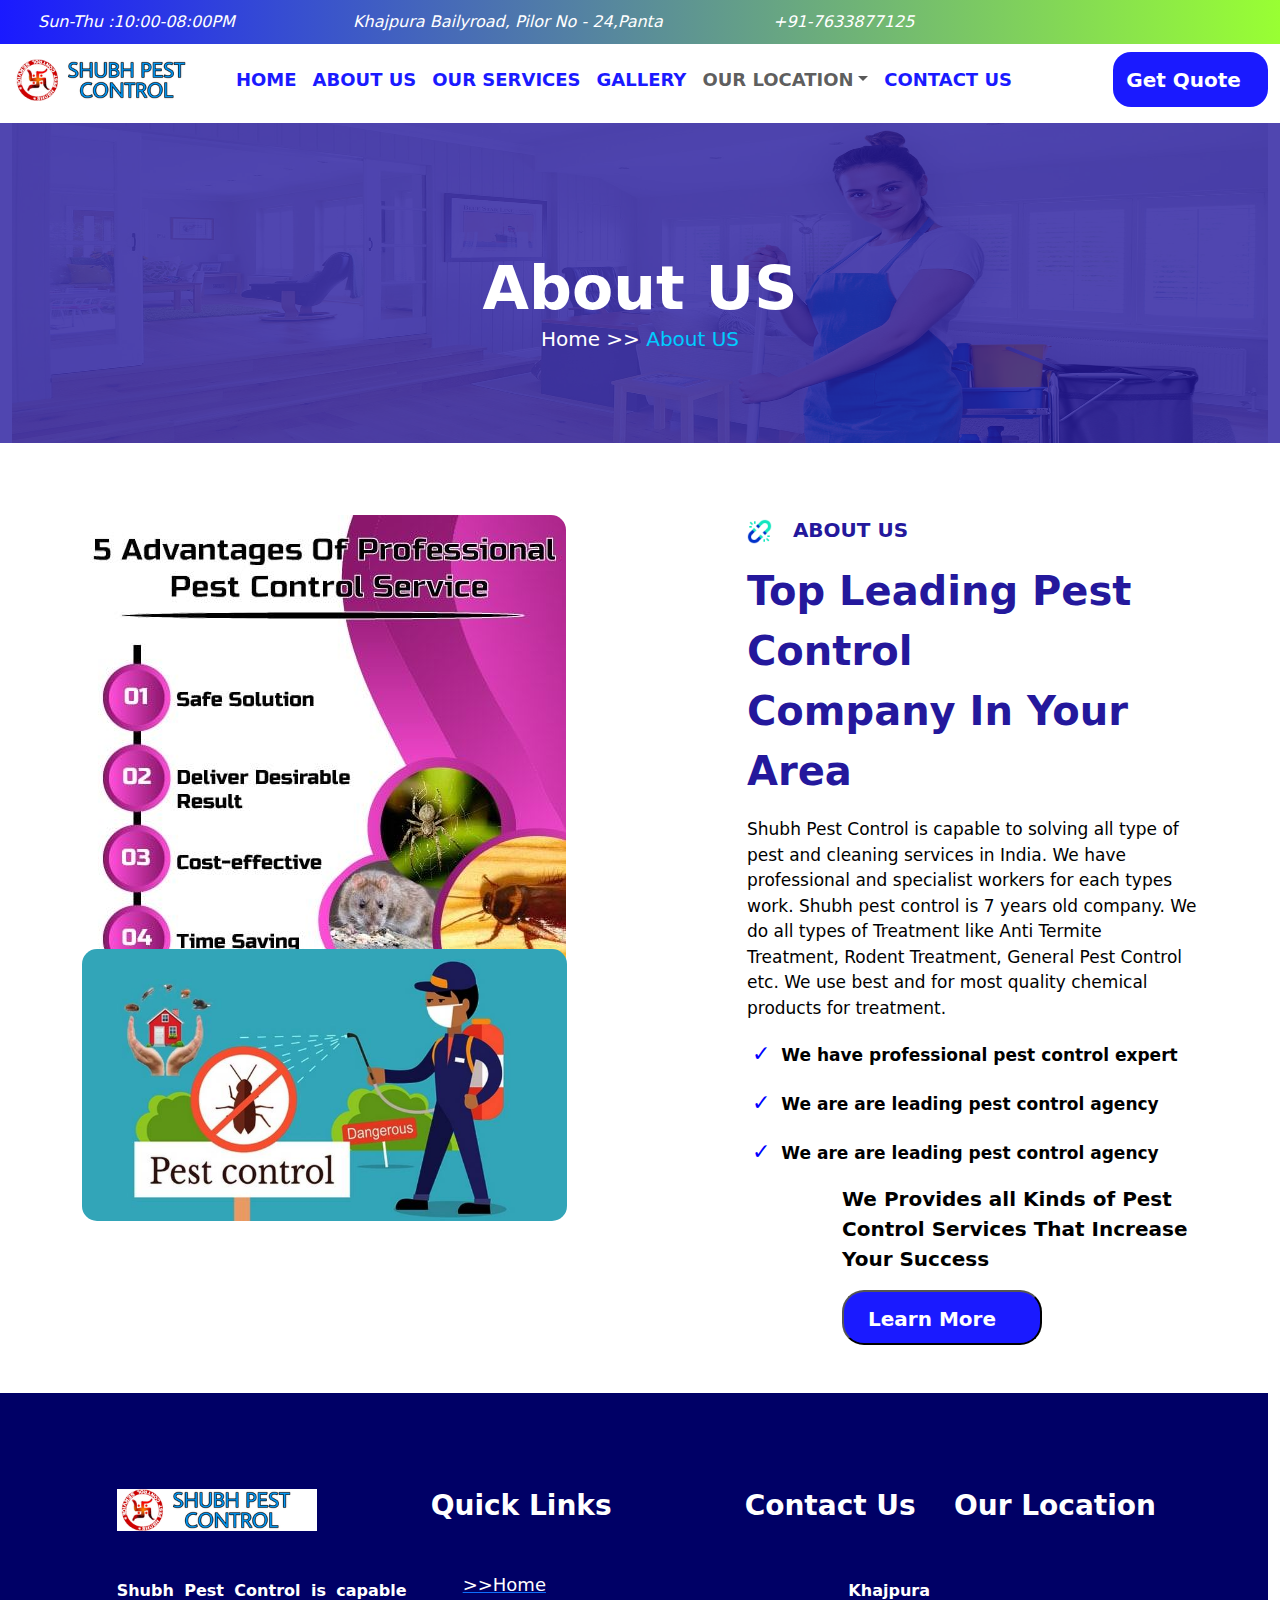
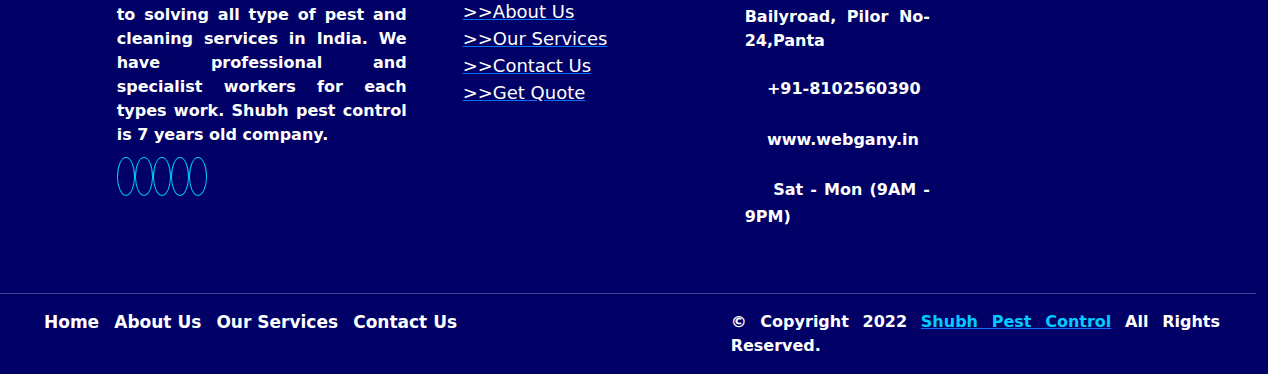
==== AboutUs.html @ 974a5f86 "Subh pest control" ====
<!DOCTYPE html>
<html>
<head>
	<meta charset="utf-8">
	<meta name="viewport" content="width=device-width, initial-scale=1">
	<title>AboutUS</title>
    <link href="https://cdn.jsdelivr.net/npm/bootstrap@5.3.3/dist/css/bootstrap.min.css" rel="stylesheet">
  <script src="https://cdn.jsdelivr.net/npm/bootstrap@5.3.3/dist/js/bootstrap.bundle.min.js"></script>
    <link rel="stylesheet" type="text/css" href="css/aboutus.css">
    <script src="icon/icon.js"></script>
    <meta http-equiv="refresh" content="">
</head>
<body>
    <!-- Navbar Start -->
    <div class="container-fluid">
    	<div class="row nav1">
    		<div class="col-sm-3">
    			<i class="far fa-clock"><span>Sun-Thu :10:00-08:00PM</span></i>
    		</div>
    		<div class="col-sm-4">
    			<i class="fas fa-map-marker-alt"><span>Khajpura Bailyroad, Pilor No - 24,Panta</span></i>
    		</div>
    		<div class="col-sm-2">
    			<i class="fas fa-phone-alt"><span>+91-7633877125</span></i>
    		</div>
    		<div class="col-sm-1"></div>
    		<div class="col-sm-2">
    			<i class="fab fa-facebook-f"></i>
    			<i class="fab fa-twitter"></i>
    			<i class="fab fa-instagram"></i>
    			<i class="fab fa-linkedin-in"></i>
    			<i class="fab fa-whatsapp"></i>
    		</div>
    	</div>
    </div>

    <nav class="navbar navbar-expand-sm nav2">
          <div class="container-fluid">
            <a class="navbar-brand" href="Subh pest control.html"><img src="logo\logo.png" class="img-fluid"></a>
            <button class="navbar-toggler" type="button" data-bs-toggle="collapse" data-bs-target="#mynavbar">
              <!-- <span class="navbar-toggler-icon"></span> -->
              <i class="fas fa-stream"></i>
            </button>
            <div class="collapse navbar-collapse" id="mynavbar">
              <ul class="navbar-nav me-auto">
                 <a class="nav-link" href="Subh pest control.html"><li class="nav-item">HOME</li></a>
                 <a href="AboutUs.html" class="nav-link"><li class="nav-item">ABOUT US</li></a>
                 <a href="Our Services.html" class="nav-link"><li class="nav-item">OUR SERVICES</li></a>
                 <a href="Gallery.html" class="nav-link"><li class="nav-item">GALLERY</li></a>
                 <li class="nav-item dropdown">
                   <a class="nav-link dropdown-toggle" href="#" role="button" data-bs-toggle="dropdown">OUR LOCATION</a>
                   <ul class="dropdown-menu">
                     <li><a class="dropdown-item" href="#">Kankarbagh,Patna</a></li>
                     <li><a class="dropdown-item" href="#">Rajendra Nagar,Patna</a></li>
                     <li><a class="dropdown-item" href="#">Ranchi,Jharkhand</a></li>
                   </ul>
                 </li>
                 <a href="Contact.html" class="nav-link"><li class="nav-item">CONTACT US</li></a>
              </ul>
              <form class="d-flex">
                <button class="btn get" type="button">Get Quote&nbsp;&nbsp;<i class="fas fa-arrow-right"></i></button>
              </form>
            </div>
          </div>
   </nav>
   <div class="container-fluid main3">
        <div class="row mt-2 text-center">
            <img src="images/breadcrumb.png">
            <div class="back"></div>
            <p>About US</p><br>
            <h5>Home >> <span>About US</span></h5>
        </div>
    </div>
    <div class="container mb-5 main4">
    <!-- About Us Start -->
        <div class="row ">
            <div class="col-md-6 mt-5 about1">
                <img class="img-fluid" src="images/about-1.jpg">
            </div>
            <div class="col-md-1"></div>
            <div class="col-md-5 mt-5 about8">
                <p><img src="logo\1.png"> &nbsp; ABOUT US</p>
                <p class="big">Top Leading Pest Control <br> Company In Your Area</p>
                <p class="paragraph">Shubh Pest Control is capable to solving all type of pest and cleaning services in India. We have professional and specialist workers for each types work. Shubh pest control is 7 years old company. We do all types of Treatment like Anti Termite Treatment, Rodent Treatment, General Pest Control etc. We use best and for most quality chemical products for treatment.</p>
                <div class="checklist">
                    <p><span>&#10003;</span>&nbsp;We have professional pest control expert</p>
                    <p><span>&#10003;</span>&nbsp;We are are leading pest control agency</p>
                    <p><span>&#10003;</span>&nbsp;We are are leading pest control agency</p>
                </div>
            </div>
        </div>
        <div class="row">
                <div class="col-md-6 about2">
                    <img class="img-fluid" src="images/about-2.jpg">  
                </div>
                <div class="col-md-1"></div>
                <div class="col-sm-1 about3 ">
                    <i class="fas fa-chart-line"></i>
                </div>
                <div class="col-md-4 about3">
                   <p>We Provides all Kinds of Pest Control Services That Increase Your Success</p>
                   <button>Learn More <i class="fas fa-arrow-right"></i></button>
                </div>
        </div>
    </div>
    <!-- About Us End -->
    <div class="container-fluid row footer">
           <div class="col-md-1"></div>
           <div class="col-md-3 first mt-5">
               <img src="logo/logo.png" class="mt-5">
               <p class="mt-5">Shubh Pest Control is capable to solving all type of pest and cleaning services in India. We have professional and specialist workers for each types work. Shubh pest control is 7 years old company.</p>
                <i class="fab fa-facebook-f"></i>
                <i class="fab fa-twitter"></i>
                <i class="fab fa-instagram"></i>
                <i class="fab fa-whatsapp"></i>
                <i class="fab fa-youtube"></i>
           </div>
           <div class="col-md-2 second mt-5">
               <h3 class="mt-5 mb-5">Quick Links</h3>
               <ul>
                 <a href="Subh pest control.html"><li>>>Home</li></a>
                 <a href="AboutUs.html"><li>>>About Us</li></a>
                 <a href="Our Services.html"><li>>>Our Services</li></a>
                 <a href="Contact.html"><li>>>Contact Us</li></a>
                 <a href=""><li>>>Get Quote</li></a>
               </ul>
           </div>
           <div class="col-md-1"></div>
           <div class="col-md-2 third mt-5">
               <h3 class="mt-5 mb-5">Contact Us</h3>
               <p><i class="fas fa-map-marker-alt"></i>&nbsp;&nbsp;&nbsp; Khajpura Bailyroad, Pilor No-24,Panta</p>
               <p><i class="fas fa-phone-volume"></i>&nbsp;&nbsp;&nbsp; +91-8102560390</p>
               <p><i class="far fa-envelope"></i>&nbsp;&nbsp;&nbsp; www.webgany.in</p>
               <p><i class="far fa-bell"></i>&nbsp;&nbsp;&nbsp; Sat - Mon (9AM - 9PM)</p>
           </div>
           <div class="col-md-3 forth mt-5">
               <h3 class="mt-5 mb-5">Our Location</h3>
               <iframe max-width="330" height="240" id="gmap_canvas" src="https://maps.google.com/maps?q=webgany.in&t=k&z=13&ie=UTF8&iwloc=&output=embed" frameborder="0" scrolling="no" marginheight="0" marginwidth="0"></iframe>
           </div>
           <hr width="100%" class="mt-5">
           <div class="container row copyright">
               <div class="col-md-5">
                   <ul>
                       <a href="Subh pest control.html"><li>Home</li></a>
                       <a href="AboutUs.html"><li>About Us</li></a>
                       <a href="Our Services.html"><li>Our Services</li></a>
                       <a href="Contact.html"><li>Contact Us</li></a>
                   </ul>
               </div>
               <div class="col-md-1"></div>
               <div class="col-md-1"></div>
               <div class="col-md-5">
                   <p>© Copyright 2022 <a href="AboutUs.html"><span>Shubh Pest Control</span></a> All Rights Reserved.</p>
               </div>
           </div>
       </div>
    <!-- Footer End -->
</body>
</html>
---- css/aboutus.css ----
.nav1 i,.nav1 span
{
	padding: 8px;
	color: white;
}
.nav1
{
	background-image:linear-gradient(to right,#1a1aff,#99ff33);
	padding: 10px;
}
@media screen and (max-width: 480px) 
{
	.nav1
	{
		visibility: hidden;
	}
	.nav2
	{
	  margin-top: -150px;
	}
}
.nav2 img
{
	width: 200px;
}
.nav2
{
    background-color: white;
    position: sticky;
    top: 0px;
    z-index: 1;
}
.nav2 .nav-item
{
	font-size: 18px;
	font-weight: 600;
	color: #1a1aff;
}
.nav2 .nav-item:hover
{
	border-bottom:3px solid #1a1aff;
	border-radius: 5px;
}
.dropdown-menu li
{
	border-bottom: 2px dotted;
	font-size: 17px;
  font-weight: 600;
  padding: 5px;
  border-radius: 12px;
}
.nav2 .get 
{
	height: 55px;
	width: 155px;
	border-radius: 18px;
	background-color:#1a1aff;
	color: white;
	font-weight: 600;
	font-size: 20px;
}
.main3 img
{
	height: 320px;
	position: absolute;
	z-index: -1;
}

.main3 .back
{
	background-color: #24189C;
	height: 320px;
	width: 100%;
	opacity: 0.8;
}

.main3 p
{
	margin-top: -200px;
	z-index: 0;
	position: relative;
	font-size: 60px;
	font-weight: 700;
	color: white;
}
.main3 h5
{
	margin-top: -140px;
	z-index: 0;
	position: relative;
	color: white;
}
.main3 span
{
	color: #00ccff;
}
.about8 img
{

	width: 25px;
}
.about2 img
{
	border-radius: 15px;
	width:485px ;
	margin-top: -235px;
}

.about1 img
{
	border-radius: 15px;

}

.main4 p
{
	color: #24189C;
	font-weight: 600;
	font-size: 20px;
}

.main4 .big
{
	font-size: 40px;
	font-weight: 700;
}

.main4 .paragraph
{
	color: black;
	font-size: 17px;
	font-weight: 400;
}

.main4 .checklist p
{
	color: black;
	font-size: 17px;
}
.checklist span
{
	color: blue;
	font-size: 22px;
	padding: 5px;
}
.about3 i 
{
	font-size: 60px;
	top: 0px;
	color: darkblue;
}
.about3 p 
{
	color: black;
}
.about3 button
{
    height: 55px;
	width: 200px;
	border-radius: 22px;
	background-color:#1a1aff;
	color: white;
	font-weight: 800;
	font-size: 20px;
}
.about3 button i 
{
	font-size: 25px;
	padding: 10px;
	color: white;
}
.footer
{
	background-color: #000066;
	color: white;
}
.footer h3
{
	font-weight: 700;
}
.first img
{
	width: 200px;
}
.footer p 
{
	font-weight: 600;
	text-align: justify;
}
.first i 
{
	font-size: 18px;
	height: 37px;
	width: 37px;
	border: 1px groove #00ccff;
	border-radius: 50%;
	padding: 8px;
	text-align: center;
	background-color: transparent;
	color: #00ccff;
}
.first i:hover
{
	border: 2px solid #00ccff;
}
.second li
{
	color: white;
	list-style: none;
	font-size: 18px;
} 
.second li:hover
{
  color: #00ccff;
  margin-left: 10px;
}
.third i
{
  font-size: 23px;
  color: #00ccff;
}
.copyright li 
{
	list-style: none;
	display: inline-block;
	padding-right: 10px;
	font-weight: 600;
	font-size: 17px;
	color: white;
}
.copyright li:hover
{
	color: #00ccff;
}
.copyright span 
{
  color: #00ccff;
}
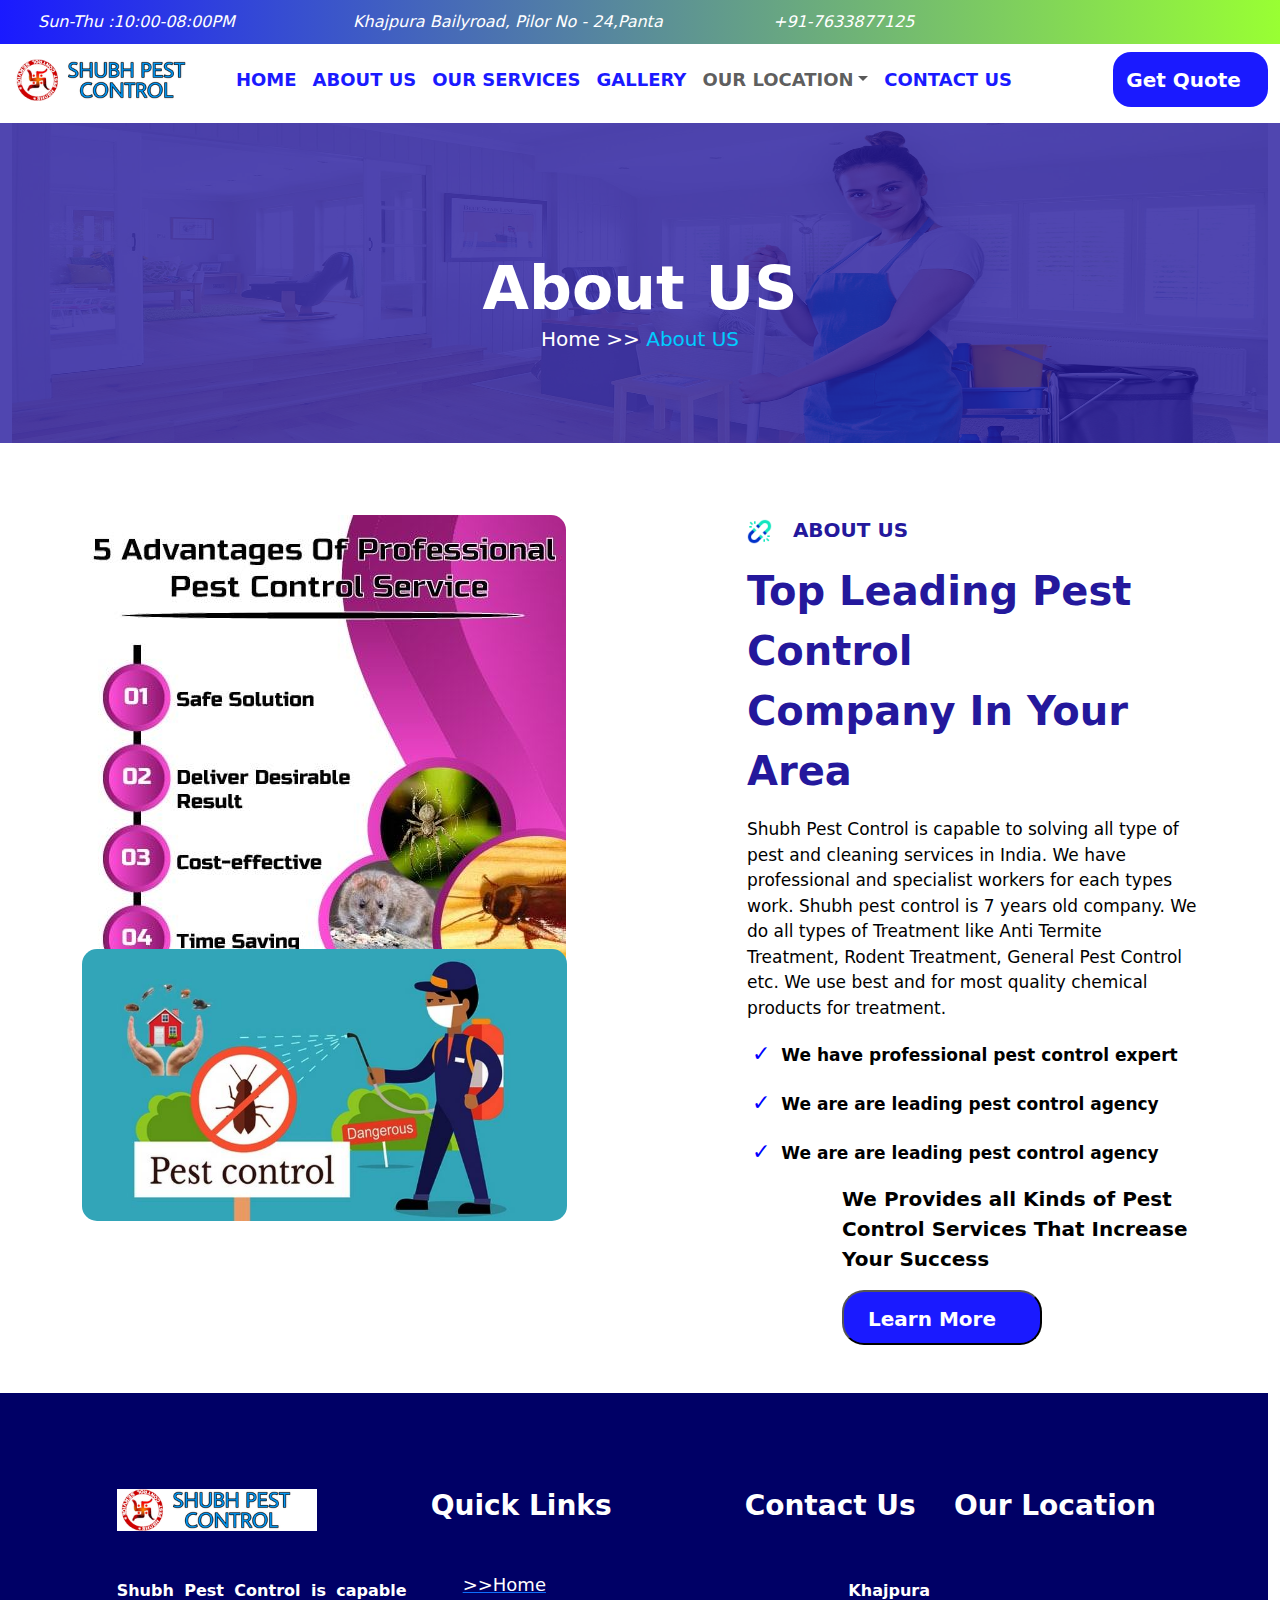
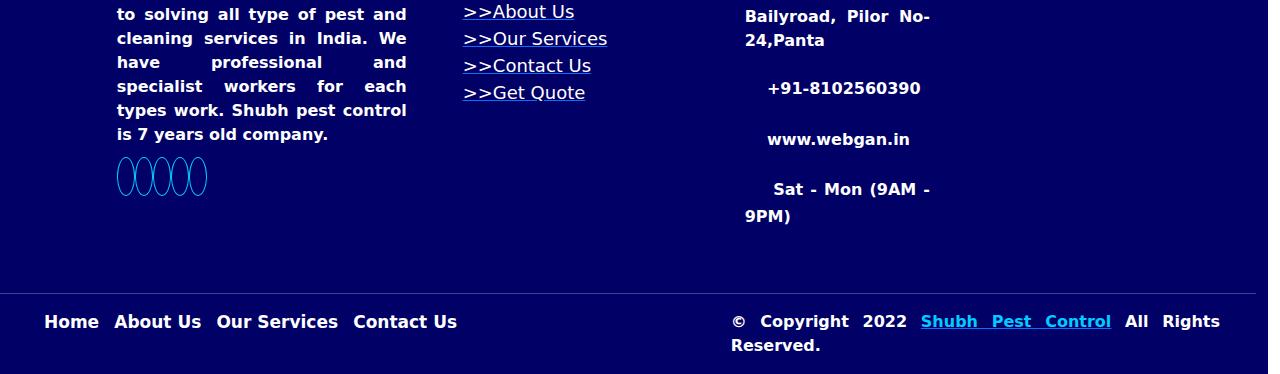
==== commit a3c5719f: "h" ====
--- a/AboutUs.html
+++ b/AboutUs.html
@@ -36,14 +36,14 @@
 
     <nav class="navbar navbar-expand-sm nav2">
           <div class="container-fluid">
-            <a class="navbar-brand" href="Subh pest control.html"><img src="logo\logo.png" class="img-fluid"></a>
+            <a class="navbar-brand" href="index.html"><img src="logo\logo.png" class="img-fluid"></a>
             <button class="navbar-toggler" type="button" data-bs-toggle="collapse" data-bs-target="#mynavbar">
               <!-- <span class="navbar-toggler-icon"></span> -->
               <i class="fas fa-stream"></i>
             </button>
             <div class="collapse navbar-collapse" id="mynavbar">
               <ul class="navbar-nav me-auto">
-                 <a class="nav-link" href="Subh pest control.html"><li class="nav-item">HOME</li></a>
+                 <a class="nav-link" href="index.html"><li class="nav-item">HOME</li></a>
                  <a href="AboutUs.html" class="nav-link"><li class="nav-item">ABOUT US</li></a>
                  <a href="Our Services.html" class="nav-link"><li class="nav-item">OUR SERVICES</li></a>
                  <a href="Gallery.html" class="nav-link"><li class="nav-item">GALLERY</li></a>
@@ -118,7 +118,7 @@
            <div class="col-md-2 second mt-5">
                <h3 class="mt-5 mb-5">Quick Links</h3>
                <ul>
-                 <a href="Subh pest control.html"><li>>>Home</li></a>
+                 <a href="index.html"><li>>>Home</li></a>
                  <a href="AboutUs.html"><li>>>About Us</li></a>
                  <a href="Our Services.html"><li>>>Our Services</li></a>
                  <a href="Contact.html"><li>>>Contact Us</li></a>
@@ -130,7 +130,7 @@
                <h3 class="mt-5 mb-5">Contact Us</h3>
                <p><i class="fas fa-map-marker-alt"></i>&nbsp;&nbsp;&nbsp; Khajpura Bailyroad, Pilor No-24,Panta</p>
                <p><i class="fas fa-phone-volume"></i>&nbsp;&nbsp;&nbsp; +91-8102560390</p>
-               <p><i class="far fa-envelope"></i>&nbsp;&nbsp;&nbsp; www.webgany.in</p>
+               <p><i class="far fa-envelope"></i>&nbsp;&nbsp;&nbsp; www.webgan.in</p>
                <p><i class="far fa-bell"></i>&nbsp;&nbsp;&nbsp; Sat - Mon (9AM - 9PM)</p>
            </div>
            <div class="col-md-3 forth mt-5">
@@ -141,7 +141,7 @@
            <div class="container row copyright">
                <div class="col-md-5">
                    <ul>
-                       <a href="Subh pest control.html"><li>Home</li></a>
+                       <a href="index.html"><li>Home</li></a>
                        <a href="AboutUs.html"><li>About Us</li></a>
                        <a href="Our Services.html"><li>Our Services</li></a>
                        <a href="Contact.html"><li>Contact Us</li></a>
